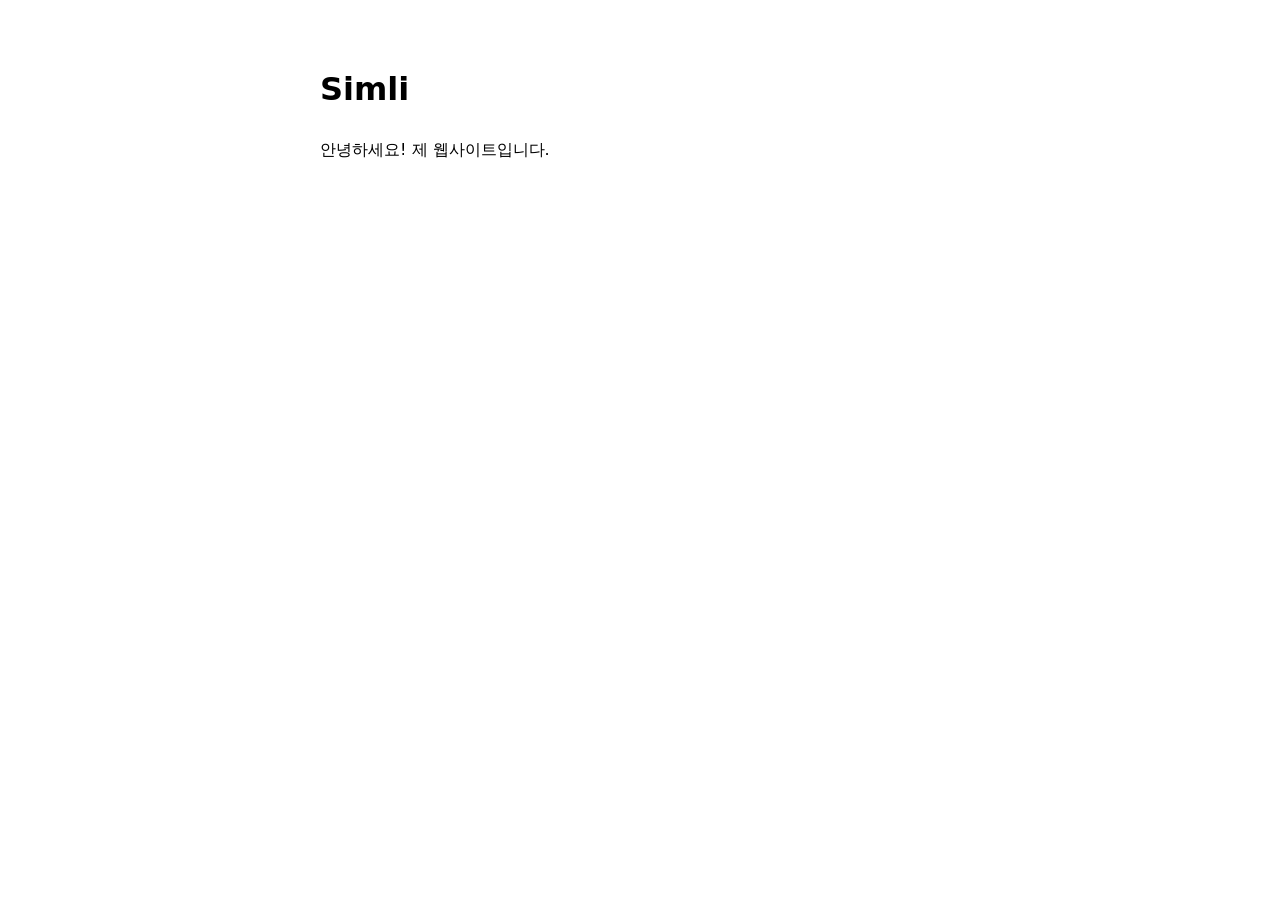
==== index.html @ 8edfb6fa "Initial site Co-Authored-By: Claude Opus 5.5 <noreply@anthropic.com>" ====
<!doctype html>
<html lang="ko">
<head>
  <meta charset="utf-8">
  <meta name="viewport" content="width=device-width, initial-scale=1">
  <title>Simli</title>
  <style>
    body { font-family: system-ui, sans-serif; max-width: 640px; margin: 4rem auto; padding: 0 16px; line-height: 1.6; }
  </style>
</head>
<body>
  <h1>Simli</h1>
  <p>안녕하세요! 제 웹사이트입니다.</p>
</body>
</html>
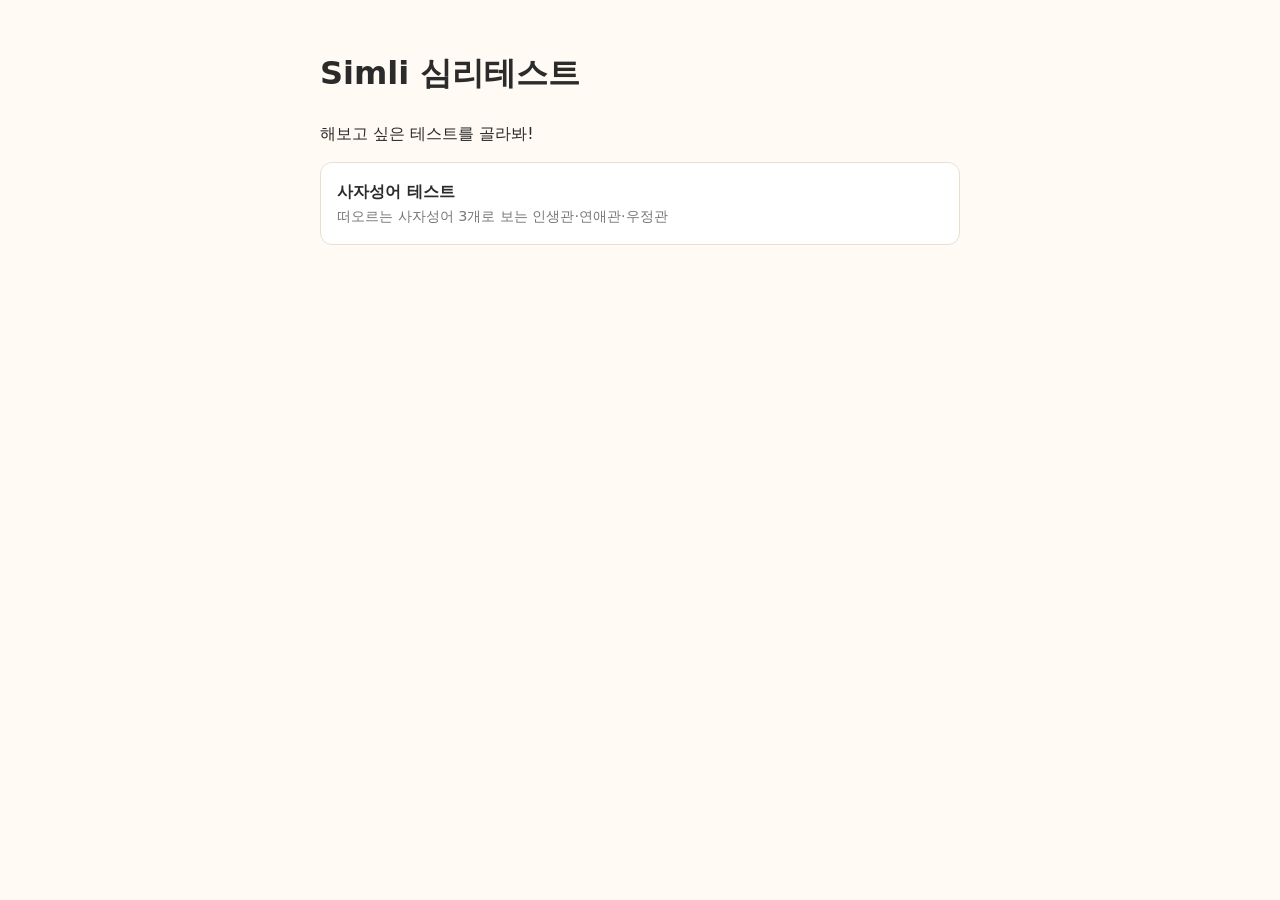
==== commit 07c18916: "Add idiom psych test Co-Authored-By: Claude Opus 5.5 <noreply@anthropic.com>" ====
--- a/index.html
+++ b/index.html
@@ -4,12 +4,13 @@
   <meta charset="utf-8">
   <meta name="viewport" content="width=device-width, initial-scale=1">
   <title>Simli</title>
-  <style>
-    body { font-family: system-ui, sans-serif; max-width: 640px; margin: 4rem auto; padding: 0 16px; line-height: 1.6; }
-  </style>
+  <link rel="stylesheet" href="style.css">
 </head>
 <body>
-  <h1>Simli</h1>
-  <p>안녕하세요! 제 웹사이트입니다.</p>
+  <h1>Simli 심리테스트</h1>
+  <p>해보고 싶은 테스트를 골라봐!</p>
+  <ul class="tests">
+    <li><a href="idiom.html"><b>사자성어 테스트</b><span>떠오르는 사자성어 3개로 보는 인생관·연애관·우정관</span></a></li>
+  </ul>
 </body>
 </html>
--- a/style.css
+++ b/style.css
@@ -0,0 +1,16 @@
+:root { --bg: #fffaf3; --fg: #2b2b2b; --muted: #777; --card: #fff; --line: #e8dfd2; --accent: #c0392b; }
+@media (prefers-color-scheme: dark) {
+  :root { --bg: #1d1b19; --fg: #eee; --muted: #aaa; --card: #2a2724; --line: #3d3833; --accent: #ff7b6b; }
+}
+body { font-family: system-ui, sans-serif; max-width: 640px; margin: 3rem auto; padding: 0 16px; line-height: 1.6; background: var(--bg); color: var(--fg); }
+a { color: var(--accent); }
+.tests { list-style: none; padding: 0; }
+.tests a { display: block; padding: 1rem; border: 1px solid var(--line); border-radius: 12px; background: var(--card); color: var(--fg); text-decoration: none; }
+.tests span { display: block; color: var(--muted); font-size: .9rem; }
+label { display: block; margin: 1rem 0 .3rem; font-weight: 600; }
+input { width: 100%; box-sizing: border-box; padding: .7rem; font-size: 1rem; border: 1px solid var(--line); border-radius: 8px; background: var(--card); color: var(--fg); }
+button { margin-top: 1.2rem; width: 100%; padding: .8rem; font-size: 1rem; border: 0; border-radius: 8px; background: var(--accent); color: #fff; cursor: pointer; }
+.card { margin-top: 1rem; padding: 1rem; border: 1px solid var(--line); border-radius: 12px; background: var(--card); }
+.card h3 { margin: 0 0 .3rem; }
+.card small { color: var(--muted); }
+.error { color: var(--accent); }
